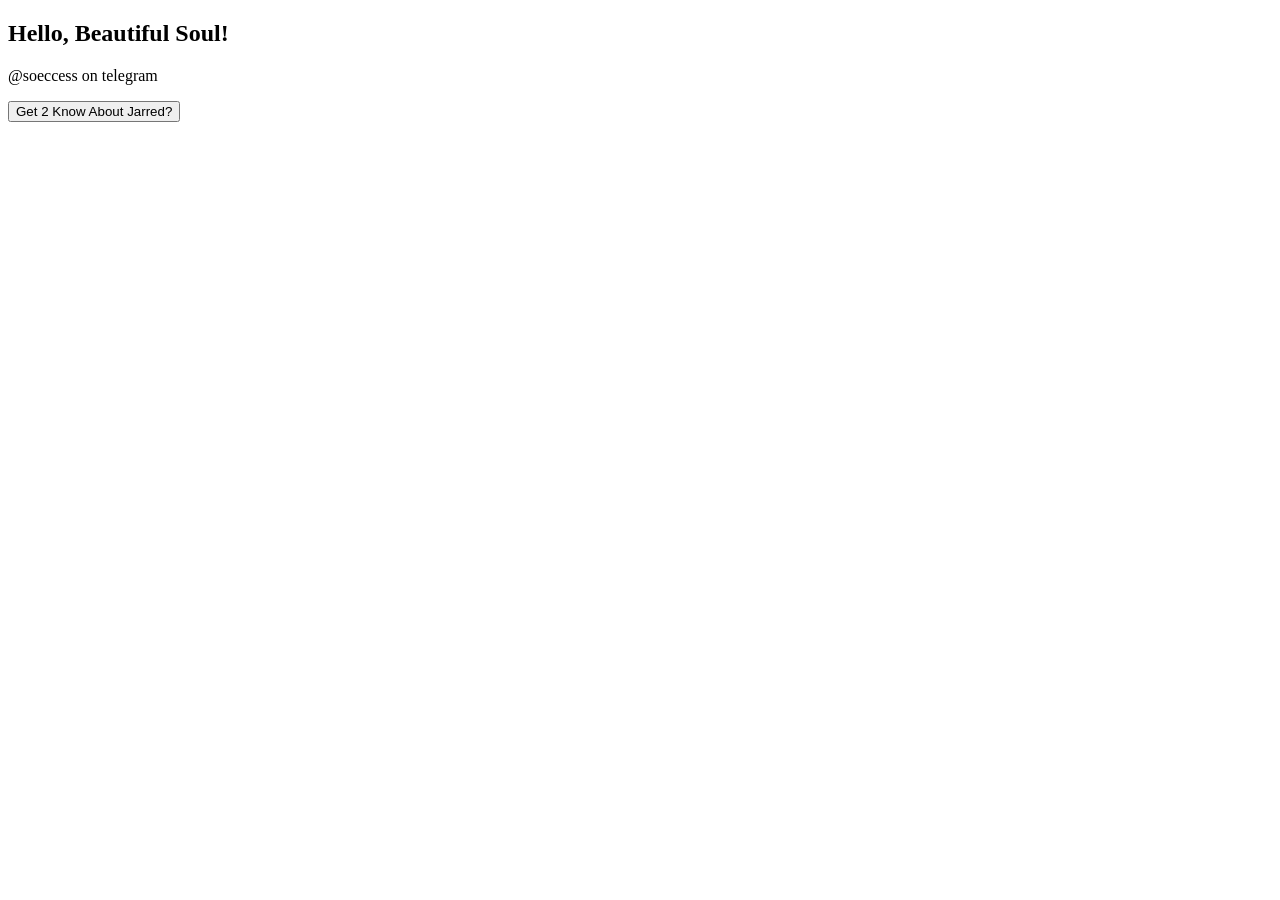
==== index.html @ 33f2e823 "Add files via upload" ====
<!DOCTYPE html>
<html lang="en">
<head>
    <meta charset="UTF-8">
    <meta name="viewport" content="width=device-width, initial-scale=1.0">
    <title>JarredRedRed.</title>
    <link rel="stylesheet" href="css/style1.css">
</head>
<body class="body">

<section class="hero">
    <div class="hero-content">
        <h2>Hello, Beautiful Soul!</h2>
        <p>@soeccess on telegram</p>
        <a href="hehe.html">
        <button type="button" class="btn">Get 2 Know About Jarred?</button>
        </a>
    </div>
</section>

</body>
</html>
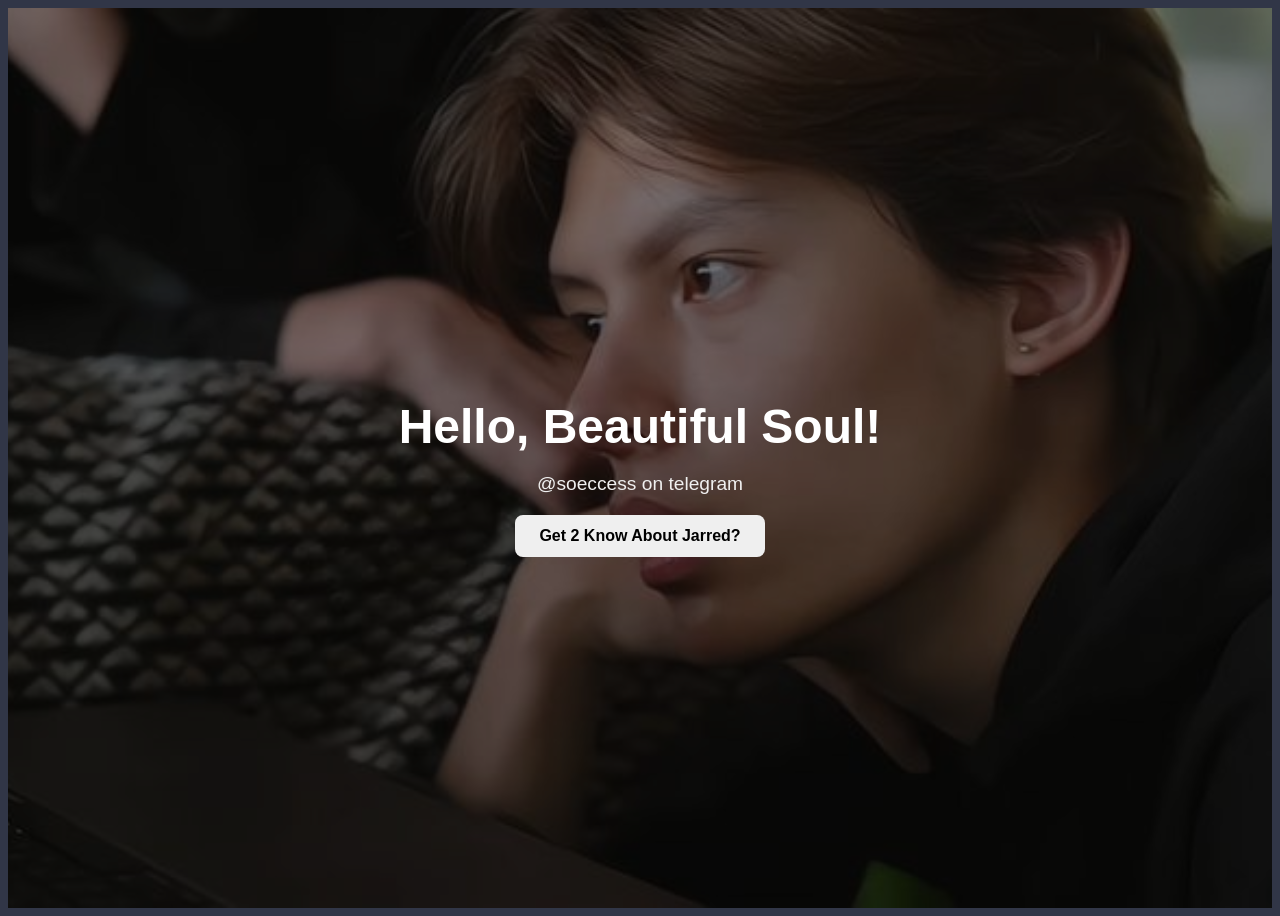
==== commit 6e4b3134: "index.html" ====
--- a/index.html
+++ b/index.html
@@ -4,7 +4,7 @@
     <meta charset="UTF-8">
     <meta name="viewport" content="width=device-width, initial-scale=1.0">
     <title>JarredRedRed.</title>
-    <link rel="stylesheet" href="css/style1.css">
+    <link rel="stylesheet" href="style1.css">
 </head>
 <body class="body">
 
@@ -19,4 +19,4 @@
 </section>
 
 </body>
-</html>+</html>
--- a/style1.css
+++ b/style1.css
@@ -0,0 +1,44 @@
+.body {
+  background-color: #313647;
+}
+
+.hero {
+    background-image: url('jamiemie.jpg');
+    background-size: cover;
+    background-position: center;
+    background-repeat: no-repeat;
+    height: 100vh;
+    display: flex;
+    justify-content: center;
+    align-items: center;
+    text-align: center;
+    background-color: rgba(0, 0, 0, 0.5); 
+    background-blend-mode: overlay;
+}
+
+.hero-content h2 {
+  color: white;
+  font-family: Arial, Helvetica, sans-serif;
+  font-size: 3rem;
+  margin-bottom: 10px;
+}
+
+.hero-content p {
+    font-family: Arial, Helvetica, sans-serif;
+  color: #f0f0f0;
+  font-size: 1.2rem;
+}
+
+.btn {
+    padding: 12px 24px;
+    border: none;
+    border-radius: 8px;
+    font-size: 16px;
+    font-weight: 600;
+    cursor: pointer;
+}
+
+.btn:hover {
+  transform: translateY(-5px);
+  transition: 0.3s;
+}
